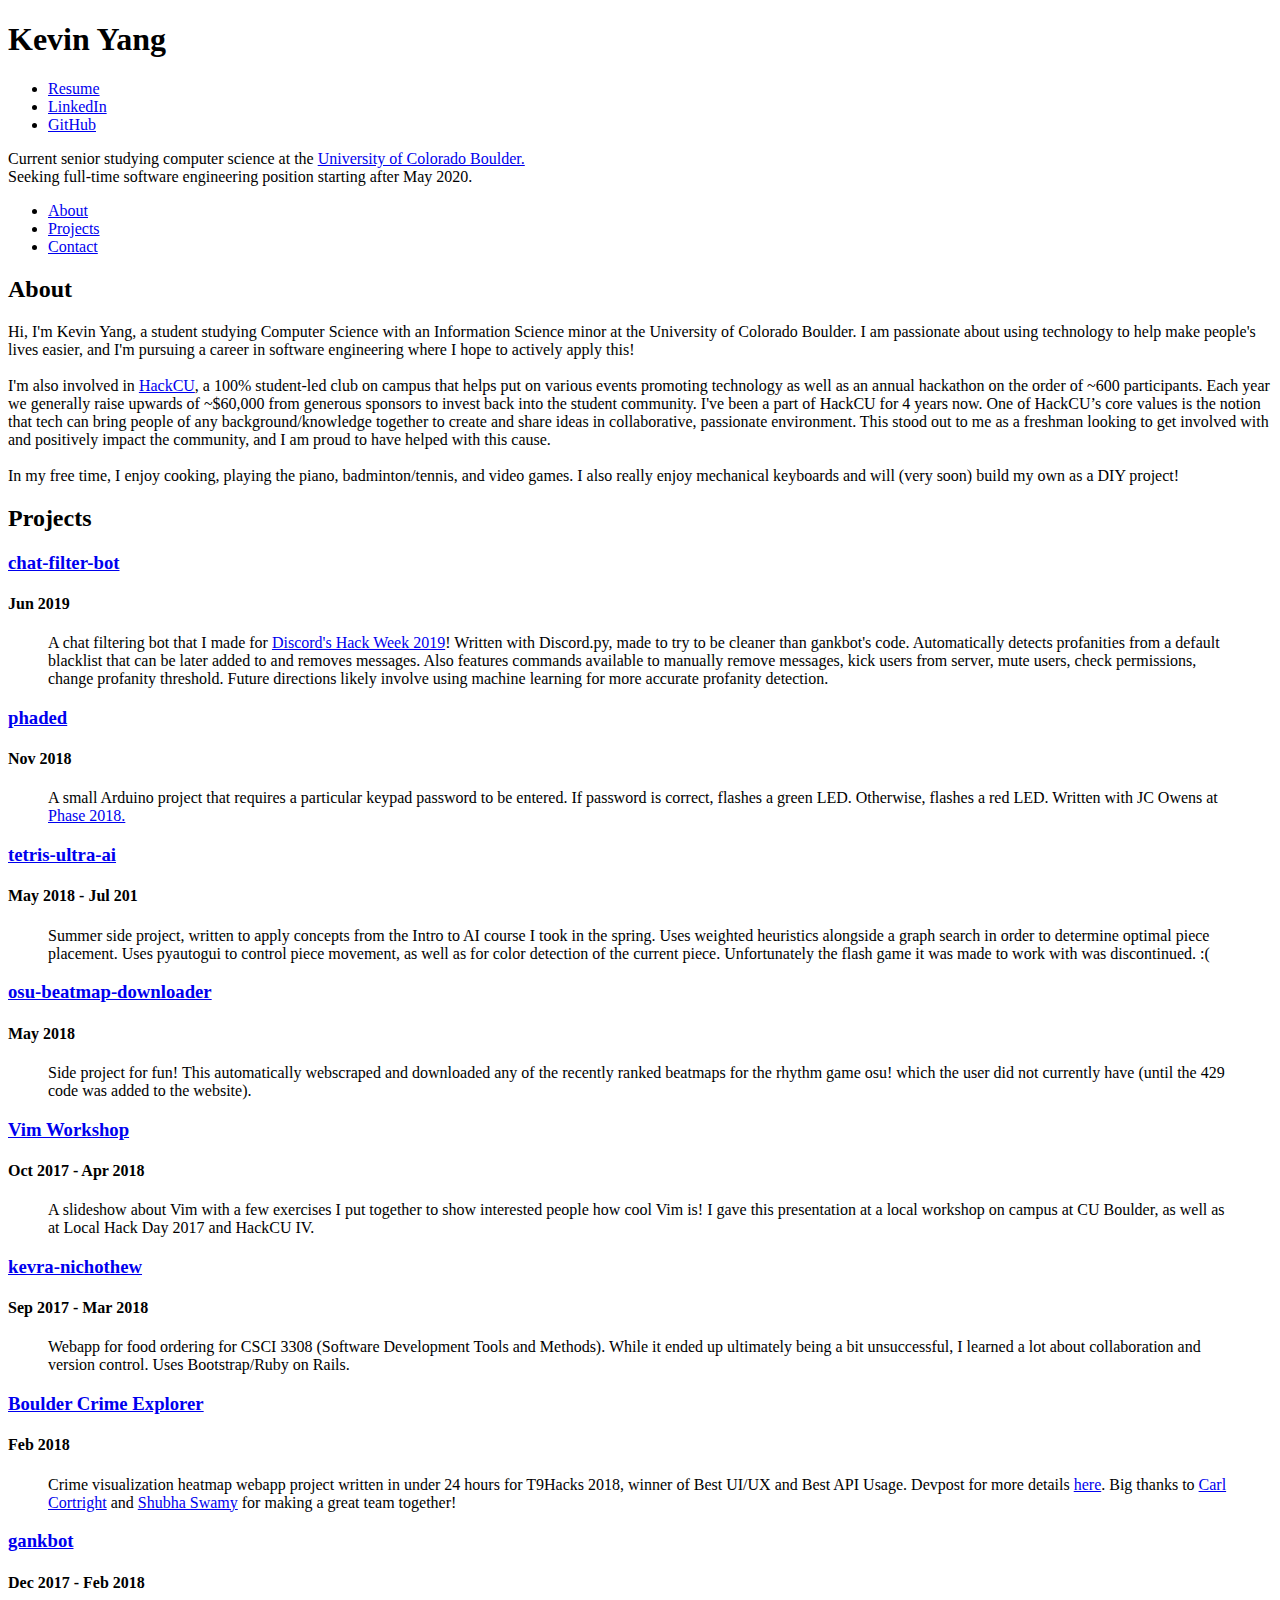
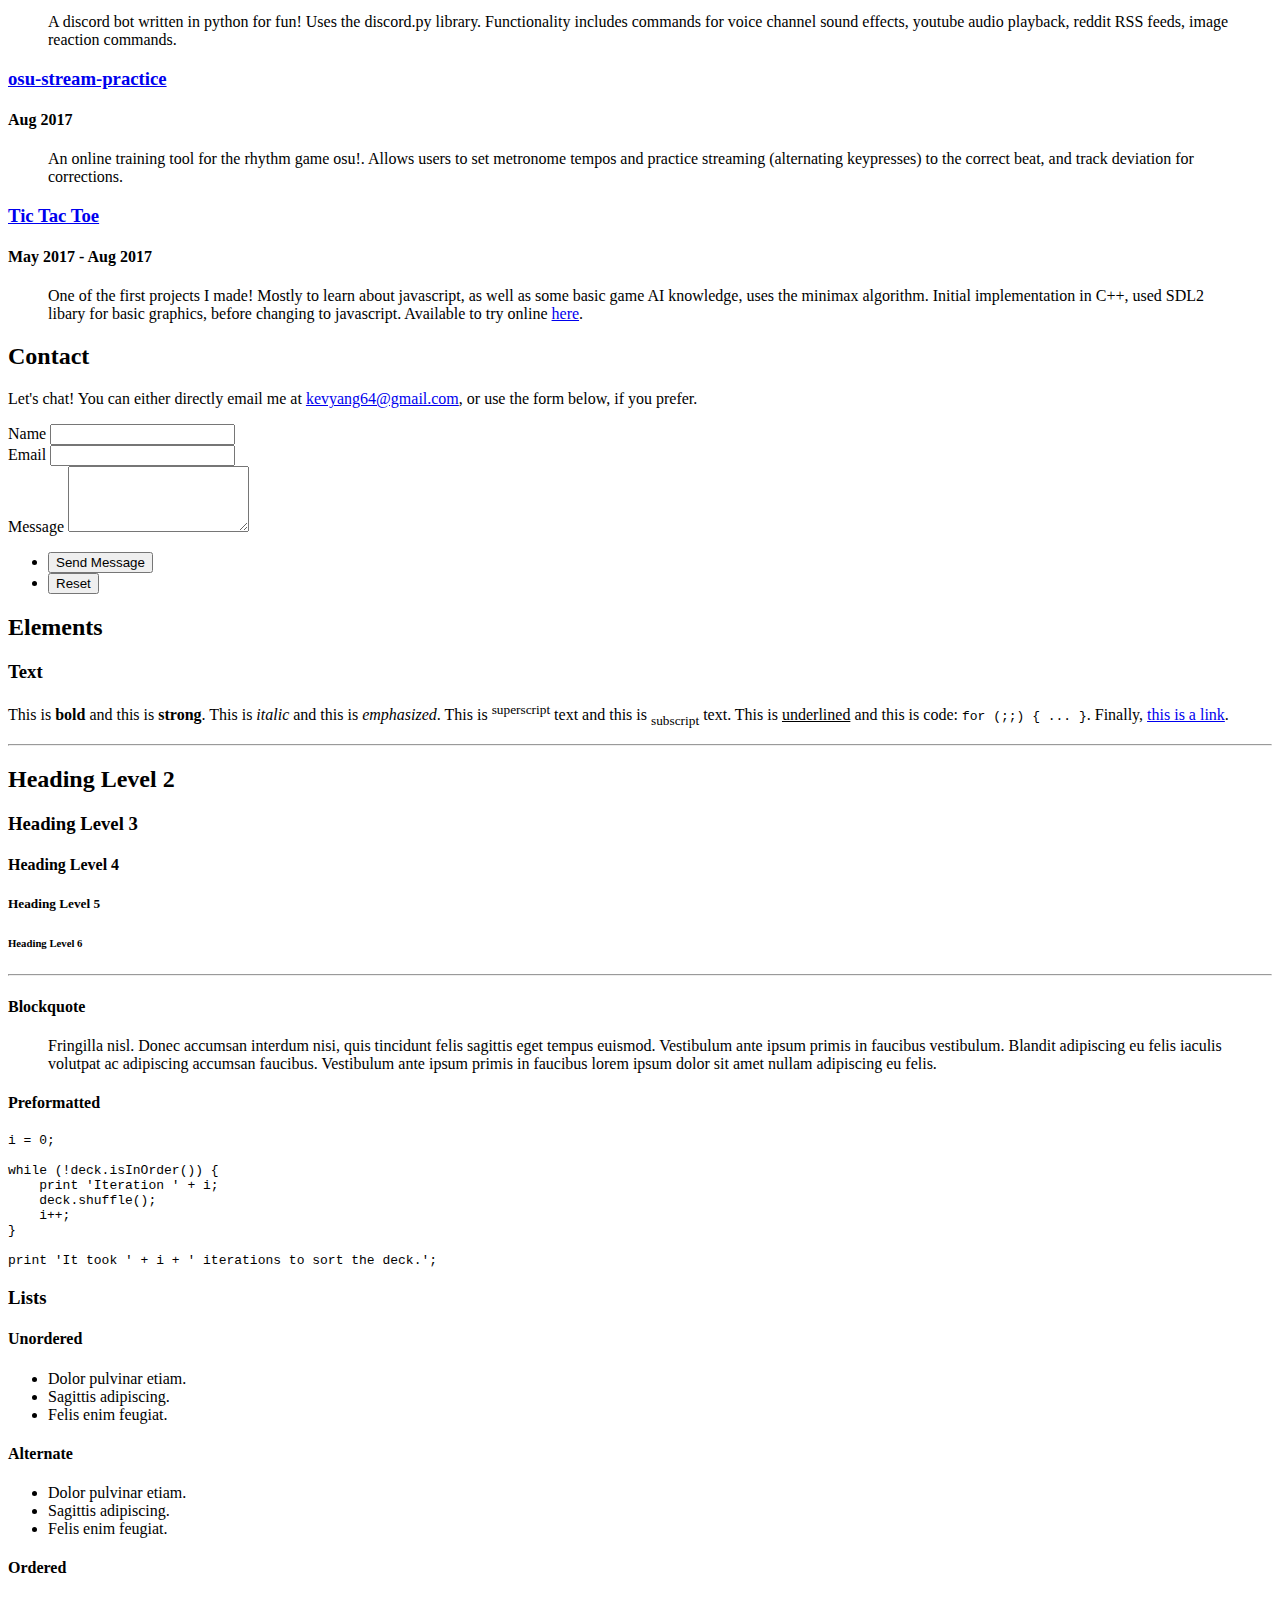
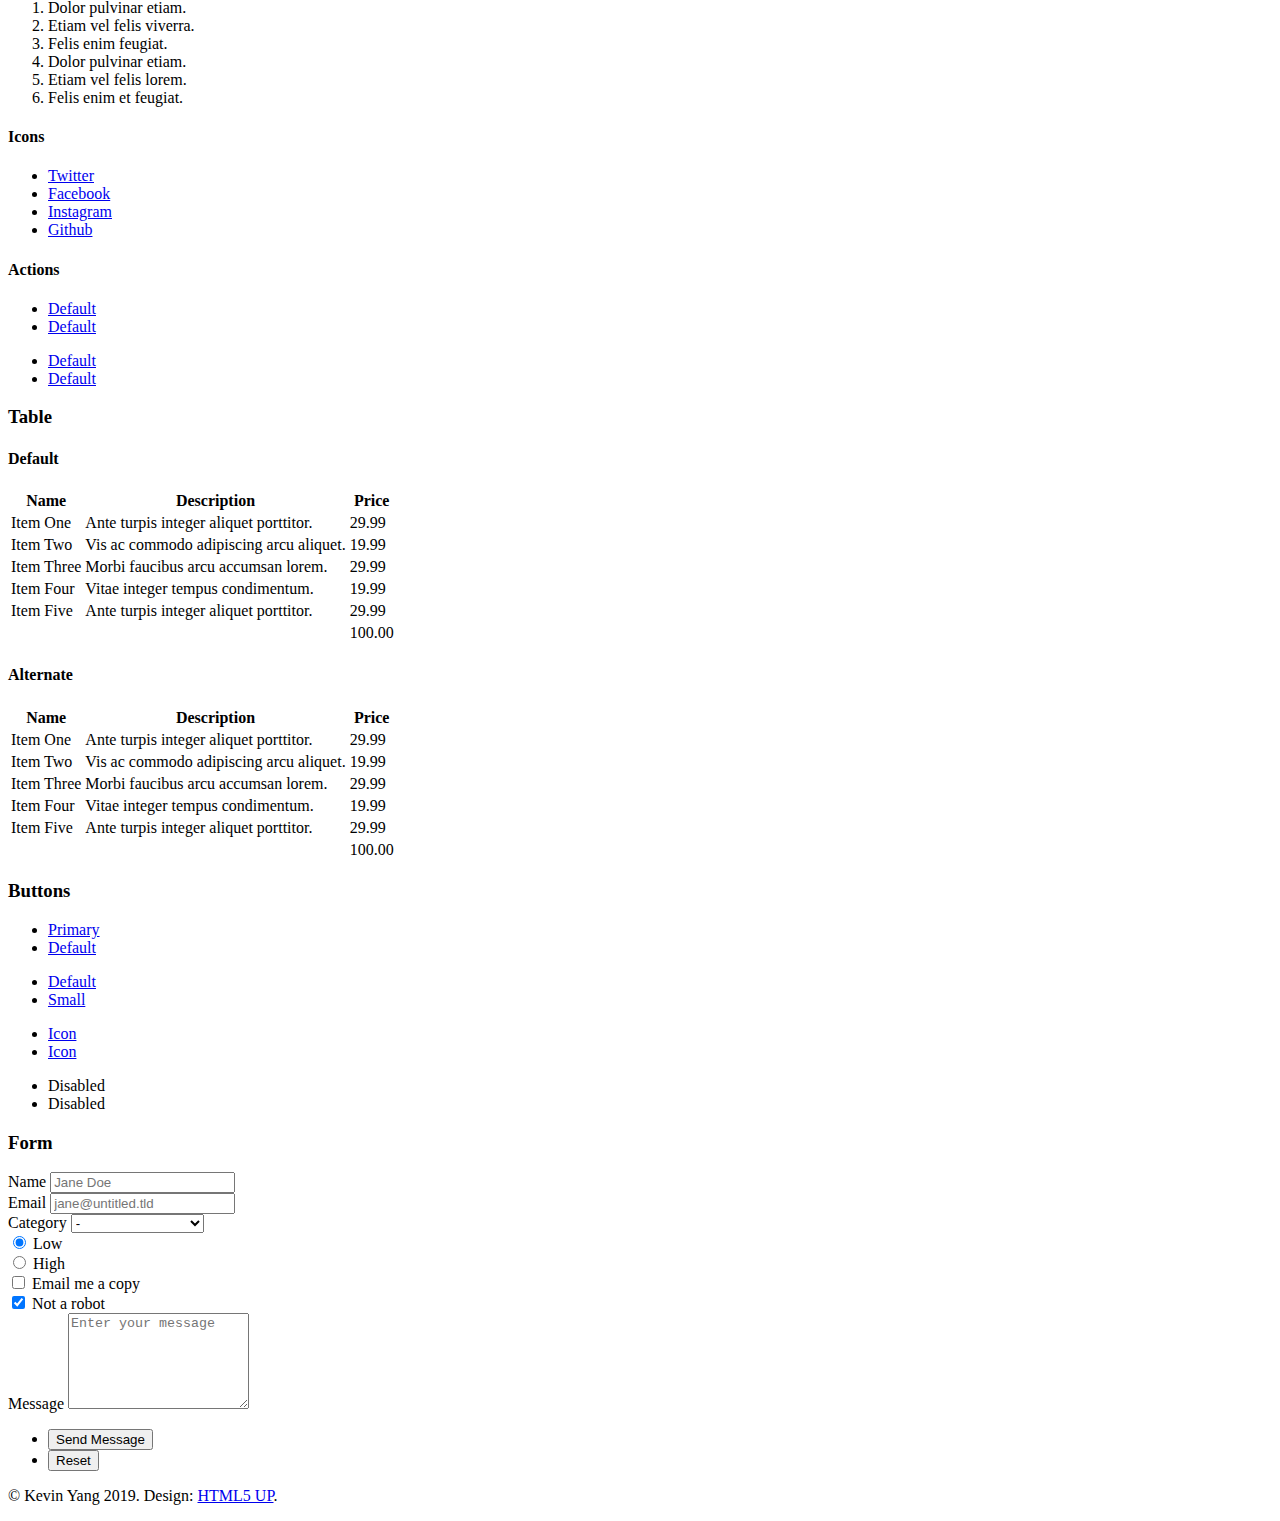
==== html5up-dimension/index.html @ 6526b1e7 "hopefully fix terminal icon, change astral links to dimension" ====
<!DOCTYPE HTML>
<!--
	Dimension by HTML5 UP
	html5up.net | @ajlkn
	Free for personal and commercial use under the CCA 3.0 license (html5up.net/license)
-->
<html>
	<head>
		<title>Kevin Yang</title>
		<meta charset="utf-8" />
		<meta name="viewport" content="width=device-width, initial-scale=1, user-scalable=no" />
		<link rel="stylesheet" href="assets/css/main.css" />
		<noscript><link rel="stylesheet" href="assets/css/noscript.css" /></noscript>
	</head>
	<body class="is-preload">

		<!-- Wrapper -->
			<div id="wrapper">

				<!-- Header -->
					<header id="header">
						<div class="logo">
							<span class="icon solid fa-terminal"></span>
						</div>
						<div class="content">
							<div class="inner">
								<h1>Kevin Yang</h1>
								<ul class="icons">
									<li><a href="keyaa_resume.pdf" target="_blank" class="icon regular fa-file"><span class="label">Resume</span></a></li>
									<li><a href="https://www.linkedin.com/in/keyaa/" target="_blank"class="icon brands fa-linkedin-in"><span class="label">LinkedIn</span></a></li>
									<li><a href="https://github.com/keyaa" target="_blank" class="icon brands fa-github"><span class="label">GitHub</span></a></li>
								</ul>
								<p>Current senior studying computer science at the <a href="https://www.colorado.edu/" target=_blank>University of Colorado Boulder.</a><br />
								Seeking full-time software engineering position starting after May 2020.</p>
							</div>
						</div>
						<nav>
							<ul>
								<li><a href="#about">About</a></li>
								<li><a href="#projects">Projects</a></li>
								<li><a href="#contact">Contact</a></li>
								<!--<li><a href="#elements">Elements</a></li>-->
							</ul>
						</nav>
					</header>

				<!-- Main -->
					<div id="main">

						<!-- About -->
							<article id="about">
								<h2 class="major">About</h2>
								<p>Hi, I'm Kevin Yang, a student studying Computer Science with an Information Science minor at the University of Colorado Boulder. 
								I am passionate about using technology to help make people's lives easier, and I'm pursuing a career in software engineering where I hope to actively apply this!<br><br>
								I'm also involved in <a href="https://hackcu.org/">HackCU</a>, a 100% student-led club on campus that helps put on various events promoting technology as well as an annual hackathon on the order of ~600 participants. 
								Each year we generally raise upwards of ~$60,000 from generous sponsors to invest back into the student community. I've been a part of HackCU for 4 years now. 
								One of HackCU’s core values is the notion that tech can bring people of any background/knowledge together to create and share ideas in collaborative, passionate environment. 
								This stood out to me as a freshman looking to get involved with and positively impact the community, and I am proud to have helped with this cause.<br><br>
								In my free time, I enjoy cooking, playing the piano, badminton/tennis, and video games. I also really enjoy mechanical keyboards and will (very soon) build my own as a DIY project!</p>
							</article>

						<!-- Projects -->
							<article id="projects">
								<h2 class="major">Projects</h2>

								<h3><a href="https://github.com/keyaa/chat-filter-bot">chat-filter-bot</a></h3>
								<h4>Jun 2019</h4>
								<blockquote>A chat filtering bot that I made for <a href="https://blog.discordapp.com/discord-community-hack-week-build-and-create-alongside-us-6b2a7b7bba33">Discord's Hack Week 2019</a>!
								Written with Discord.py, made to try to be cleaner than gankbot's code. 
								Automatically detects profanities from a default blacklist that can be later added to and removes messages. 
								Also features commands available to manually remove messages, kick users from server, mute users, check permissions, change profanity threshold. 
								Future directions likely involve using machine learning for more accurate profanity detection.</blockquote>

								<h3><a href="https://github.com/jeow9028/phaded">phaded</a></h3>
								<h4>Nov 2018</h4>
								<blockquote>A small Arduino project that requires a particular keypad password to be entered. 
								If password is correct, flashes a green LED. Otherwise, flashes a red LED. Written with JC Owens at 
								<a href="https://phase.hackcu.org/">Phase 2018.</a></blockquote>

								<h3><a href="https://github.com/keyaa/tetris-ultra-ai">tetris-ultra-ai</a></h3>
								<h4>May 2018 - Jul 201</h4>
								<blockquote>Summer side project, written to apply concepts from the Intro to AI course I took in the spring. 
								Uses weighted heuristics alongside a graph search in order to determine optimal piece placement. 
								Uses pyautogui to control piece movement, as well as for color detection of the current piece. 
								Unfortunately the flash game it was made to work with was discontinued. :(</blockquote>

								<h3><a href="https://github.com/keyaa/osu-beatmap-downloader">osu-beatmap-downloader</a></h3>
								<h4>May 2018</h4>
								<blockquote>Side project for fun! This automatically webscraped and downloaded any of the recently ranked beatmaps for the rhythm game osu!
								which the user did not currently have (until the 429 code was added to the website).</blockquote>

								<h3><a href="https://github.com/keyaa/vim-workshop">Vim Workshop</a></h3>
								<h4>Oct 2017 - Apr 2018</h4>
								<blockquote>A slideshow about Vim with a few exercises I put together to show interested people how cool Vim is! 
								I gave this presentation at a local workshop on campus at CU Boulder, as well as at Local Hack Day 2017 and HackCU IV.</blockquote>

								<h3><a href="https://github.com/nmozdzier/kevra-nichothew">kevra-nichothew</a></h3>
								<h4>Sep 2017 - Mar 2018</h4>
								<blockquote>Webapp for food ordering for CSCI 3308 (Software Development Tools and Methods). 
								While it ended up ultimately being a bit unsuccessful, I learned a lot about collaboration and version control. 
								Uses Bootstrap/Ruby on Rails.</blockquote>

								<h3><a href="https://github.com/BoulderCrimeData/BoulderCrimeData">Boulder Crime Explorer</a></h3>
								<h4>Feb 2018</h4>
								<blockquote>Crime visualization heatmap webapp project written in under 24 hours for T9Hacks 2018, winner of Best UI/UX and Best API Usage.
								Devpost for more details <a href="https://devpost.com/software/boulder-crime-explorer">here</a>. Big thanks to <a href="https://carlcortright.com/">
								Carl Cortright</a> and <a href="http://shubhaswamy.com/">Shubha Swamy</a> for making a great team together!</blockquote>

								<h3><a href="https://github.com/keyaa/gankbot">gankbot</a></h3>
								<h4>Dec 2017 - Feb 2018</h4>
								<blockquote>A discord bot written in python for fun! Uses the discord.py library. 
								Functionality includes commands for voice channel sound effects, youtube audio playback, reddit RSS feeds, image reaction commands.</blockquote>

								<h3><a href="https://github.com/keyaa/osu-stream-practice">osu-stream-practice</a></h3>
								<h4>Aug 2017</h4>
								<blockquote>An online training tool for the rhythm game osu!. Allows users to set metronome tempos and practice streaming 
								(alternating keypresses) to the correct beat, and track deviation for corrections.</blockquote>

								<h3><a href="https://github.com/keyaa/tic-tac-toe">Tic Tac Toe</a></h3>
								<h4>May 2017 - Aug 2017</h4>
								<blockquote>One of the first projects I made! Mostly to learn about javascript, as well as some basic game AI knowledge, 
								uses the minimax algorithm. Initial implementation in C++, used SDL2 libary for basic graphics, before changing to javascript.
								Available to try online <a href="https://keyaa.github.io/tic-tac-toe/">here</a>.</blockquote>
							</article>

						<!-- Contact -->
							<article id="contact">
								<h2 class="major">Contact</h2>
								<p>Let's chat! You can either directly email me at <a href="mailto:kevyang64@gmail.com">kevyang64@gmail.com</a>, or use the form below,
								if you prefer.</p>
								<form method="post" action="https://formspree.io/kevyang64@gmail.com">
									<div class="fields">
										<div class="field half">
											<label for="name">Name</label>
											<input type="text" name="name" id="name" />
										</div>
										<div class="field half">
											<label for="email">Email</label>
											<input type="text" name="email" id="email" />
										</div>
										<div class="field">
											<label for="message">Message</label>
											<textarea name="message" id="message" rows="4"></textarea>
										</div>
									</div>
									<ul class="actions">
										<li><input type="submit" value="Send Message" class="primary" /></li>
										<li><input type="reset" value="Reset" /></li>
									</ul>
								</form>
							</article>

						<!-- Elements -->
							<article id="elements">
								<h2 class="major">Elements</h2>

								<section>
									<h3 class="major">Text</h3>
									<p>This is <b>bold</b> and this is <strong>strong</strong>. This is <i>italic</i> and this is <em>emphasized</em>.
									This is <sup>superscript</sup> text and this is <sub>subscript</sub> text.
									This is <u>underlined</u> and this is code: <code>for (;;) { ... }</code>. Finally, <a href="#">this is a link</a>.</p>
									<hr />
									<h2>Heading Level 2</h2>
									<h3>Heading Level 3</h3>
									<h4>Heading Level 4</h4>
									<h5>Heading Level 5</h5>
									<h6>Heading Level 6</h6>
									<hr />
									<h4>Blockquote</h4>
									<blockquote>Fringilla nisl. Donec accumsan interdum nisi, quis tincidunt felis sagittis eget tempus euismod. Vestibulum ante ipsum primis in faucibus vestibulum. Blandit adipiscing eu felis iaculis volutpat ac adipiscing accumsan faucibus. Vestibulum ante ipsum primis in faucibus lorem ipsum dolor sit amet nullam adipiscing eu felis.</blockquote>
									<h4>Preformatted</h4>
									<pre><code>i = 0;

while (!deck.isInOrder()) {
    print 'Iteration ' + i;
    deck.shuffle();
    i++;
}

print 'It took ' + i + ' iterations to sort the deck.';</code></pre>
								</section>

								<section>
									<h3 class="major">Lists</h3>

									<h4>Unordered</h4>
									<ul>
										<li>Dolor pulvinar etiam.</li>
										<li>Sagittis adipiscing.</li>
										<li>Felis enim feugiat.</li>
									</ul>

									<h4>Alternate</h4>
									<ul class="alt">
										<li>Dolor pulvinar etiam.</li>
										<li>Sagittis adipiscing.</li>
										<li>Felis enim feugiat.</li>
									</ul>

									<h4>Ordered</h4>
									<ol>
										<li>Dolor pulvinar etiam.</li>
										<li>Etiam vel felis viverra.</li>
										<li>Felis enim feugiat.</li>
										<li>Dolor pulvinar etiam.</li>
										<li>Etiam vel felis lorem.</li>
										<li>Felis enim et feugiat.</li>
									</ol>
									<h4>Icons</h4>
									<ul class="icons">
										<li><a href="#" class="icon brands fa-twitter"><span class="label">Twitter</span></a></li>
										<li><a href="#" class="icon brands fa-facebook-f"><span class="label">Facebook</span></a></li>
										<li><a href="#" class="icon brands fa-instagram"><span class="label">Instagram</span></a></li>
										<li><a href="#" class="icon brands fa-github"><span class="label">Github</span></a></li>
									</ul>

									<h4>Actions</h4>
									<ul class="actions">
										<li><a href="#" class="button primary">Default</a></li>
										<li><a href="#" class="button">Default</a></li>
									</ul>
									<ul class="actions stacked">
										<li><a href="#" class="button primary">Default</a></li>
										<li><a href="#" class="button">Default</a></li>
									</ul>
								</section>

								<section>
									<h3 class="major">Table</h3>
									<h4>Default</h4>
									<div class="table-wrapper">
										<table>
											<thead>
												<tr>
													<th>Name</th>
													<th>Description</th>
													<th>Price</th>
												</tr>
											</thead>
											<tbody>
												<tr>
													<td>Item One</td>
													<td>Ante turpis integer aliquet porttitor.</td>
													<td>29.99</td>
												</tr>
												<tr>
													<td>Item Two</td>
													<td>Vis ac commodo adipiscing arcu aliquet.</td>
													<td>19.99</td>
												</tr>
												<tr>
													<td>Item Three</td>
													<td> Morbi faucibus arcu accumsan lorem.</td>
													<td>29.99</td>
												</tr>
												<tr>
													<td>Item Four</td>
													<td>Vitae integer tempus condimentum.</td>
													<td>19.99</td>
												</tr>
												<tr>
													<td>Item Five</td>
													<td>Ante turpis integer aliquet porttitor.</td>
													<td>29.99</td>
												</tr>
											</tbody>
											<tfoot>
												<tr>
													<td colspan="2"></td>
													<td>100.00</td>
												</tr>
											</tfoot>
										</table>
									</div>

									<h4>Alternate</h4>
									<div class="table-wrapper">
										<table class="alt">
											<thead>
												<tr>
													<th>Name</th>
													<th>Description</th>
													<th>Price</th>
												</tr>
											</thead>
											<tbody>
												<tr>
													<td>Item One</td>
													<td>Ante turpis integer aliquet porttitor.</td>
													<td>29.99</td>
												</tr>
												<tr>
													<td>Item Two</td>
													<td>Vis ac commodo adipiscing arcu aliquet.</td>
													<td>19.99</td>
												</tr>
												<tr>
													<td>Item Three</td>
													<td> Morbi faucibus arcu accumsan lorem.</td>
													<td>29.99</td>
												</tr>
												<tr>
													<td>Item Four</td>
													<td>Vitae integer tempus condimentum.</td>
													<td>19.99</td>
												</tr>
												<tr>
													<td>Item Five</td>
													<td>Ante turpis integer aliquet porttitor.</td>
													<td>29.99</td>
												</tr>
											</tbody>
											<tfoot>
												<tr>
													<td colspan="2"></td>
													<td>100.00</td>
												</tr>
											</tfoot>
										</table>
									</div>
								</section>

								<section>
									<h3 class="major">Buttons</h3>
									<ul class="actions">
										<li><a href="#" class="button primary">Primary</a></li>
										<li><a href="#" class="button">Default</a></li>
									</ul>
									<ul class="actions">
										<li><a href="#" class="button">Default</a></li>
										<li><a href="#" class="button small">Small</a></li>
									</ul>
									<ul class="actions">
										<li><a href="#" class="button primary icon solid fa-download">Icon</a></li>
										<li><a href="#" class="button icon solid fa-download">Icon</a></li>
									</ul>
									<ul class="actions">
										<li><span class="button primary disabled">Disabled</span></li>
										<li><span class="button disabled">Disabled</span></li>
									</ul>
								</section>

								<section>
									<h3 class="major">Form</h3>
									<form method="post" action="#">
										<div class="fields">
											<div class="field half">
												<label for="demo-name">Name</label>
												<input type="text" name="demo-name" id="demo-name" value="" placeholder="Jane Doe" />
											</div>
											<div class="field half">
												<label for="demo-email">Email</label>
												<input type="email" name="demo-email" id="demo-email" value="" placeholder="jane@untitled.tld" />
											</div>
											<div class="field">
												<label for="demo-category">Category</label>
												<select name="demo-category" id="demo-category">
													<option value="">-</option>
													<option value="1">Manufacturing</option>
													<option value="1">Shipping</option>
													<option value="1">Administration</option>
													<option value="1">Human Resources</option>
												</select>
											</div>
											<div class="field half">
												<input type="radio" id="demo-priority-low" name="demo-priority" checked>
												<label for="demo-priority-low">Low</label>
											</div>
											<div class="field half">
												<input type="radio" id="demo-priority-high" name="demo-priority">
												<label for="demo-priority-high">High</label>
											</div>
											<div class="field half">
												<input type="checkbox" id="demo-copy" name="demo-copy">
												<label for="demo-copy">Email me a copy</label>
											</div>
											<div class="field half">
												<input type="checkbox" id="demo-human" name="demo-human" checked>
												<label for="demo-human">Not a robot</label>
											</div>
											<div class="field">
												<label for="demo-message">Message</label>
												<textarea name="demo-message" id="demo-message" placeholder="Enter your message" rows="6"></textarea>
											</div>
										</div>
										<ul class="actions">
											<li><input type="submit" value="Send Message" class="primary" /></li>
											<li><input type="reset" value="Reset" /></li>
										</ul>
									</form>
								</section>

							</article>

					</div>

				<!-- Footer -->
					<footer id="footer">
						<p class="copyright">&copy; Kevin Yang 2019. Design: <a href="https://html5up.net">HTML5 UP</a>.</p>
					</footer>

			</div>

		<!-- BG -->
			<div id="bg"></div>

		<!-- Scripts -->
			<script src="assets/js/jquery.min.js"></script>
			<script src="assets/js/browser.min.js"></script>
			<script src="assets/js/breakpoints.min.js"></script>
			<script src="assets/js/util.js"></script>
			<script src="assets/js/main.js"></script>

	</body>
</html>
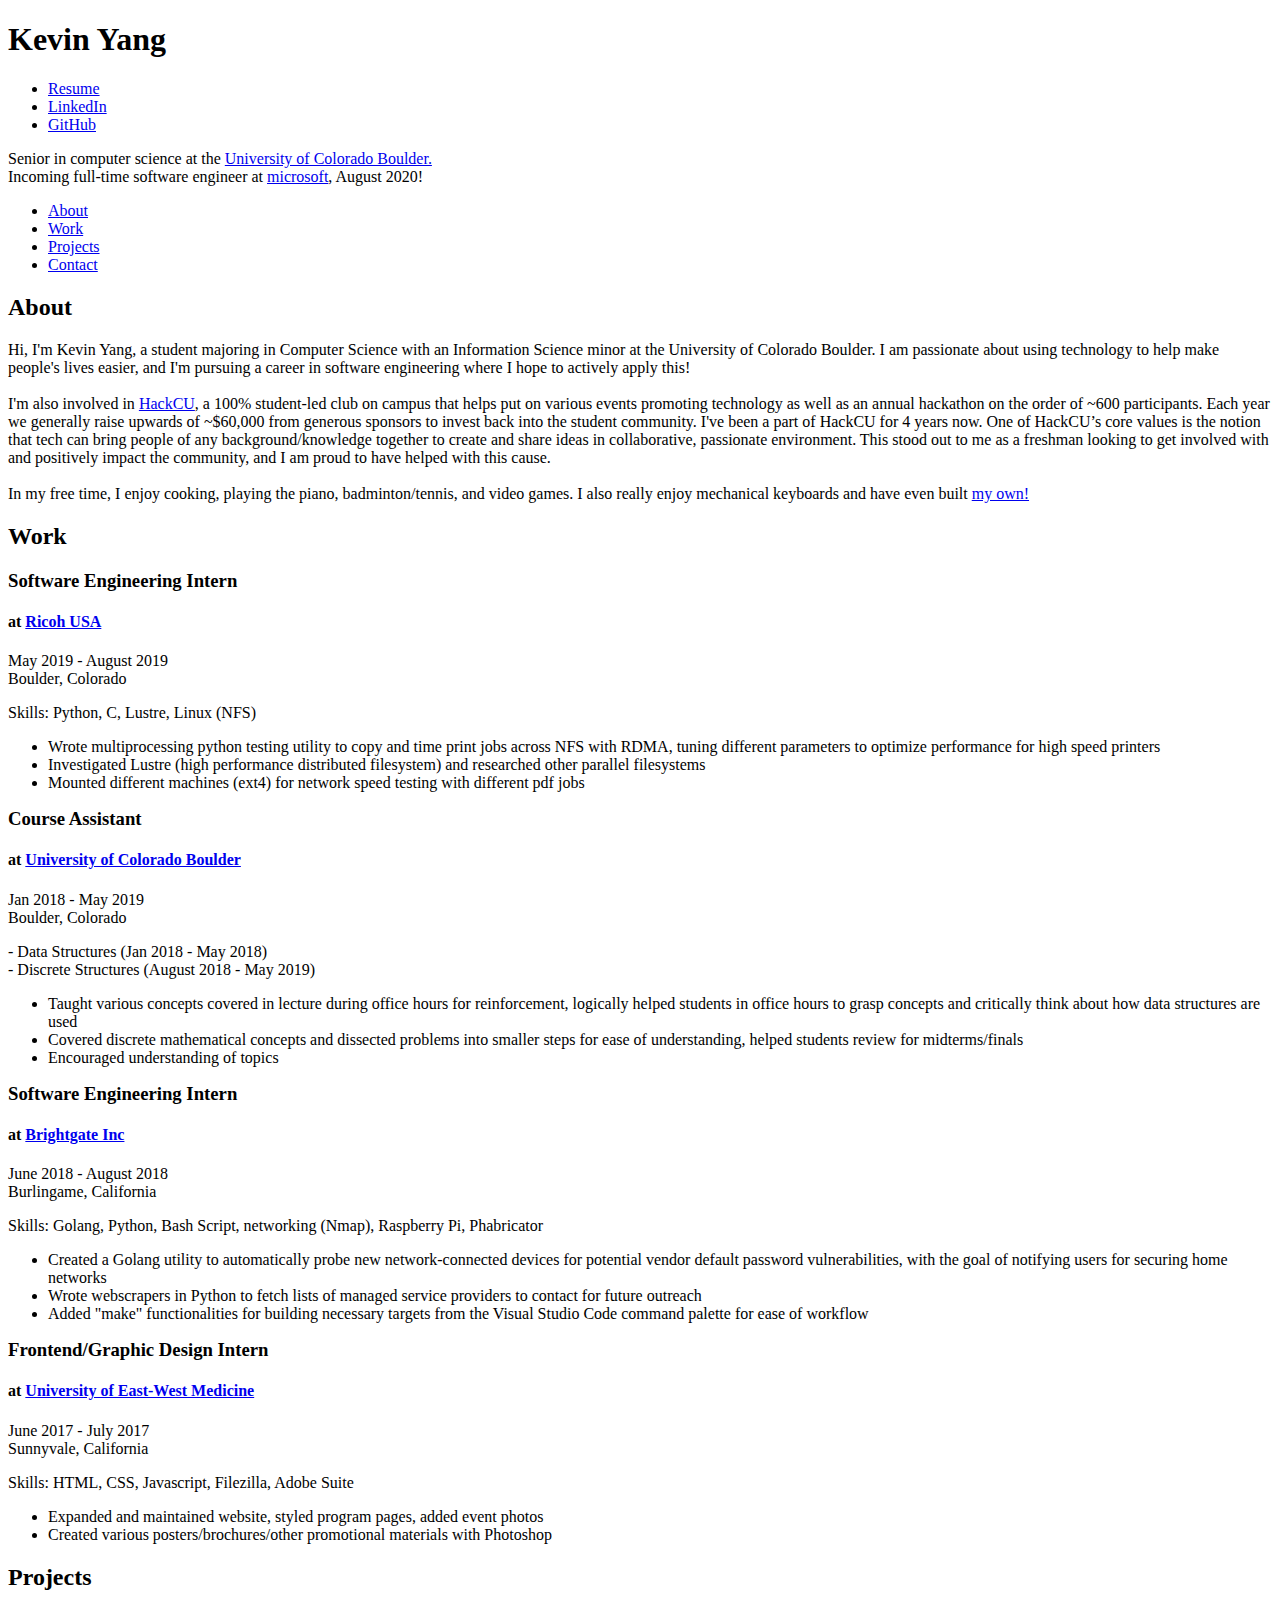
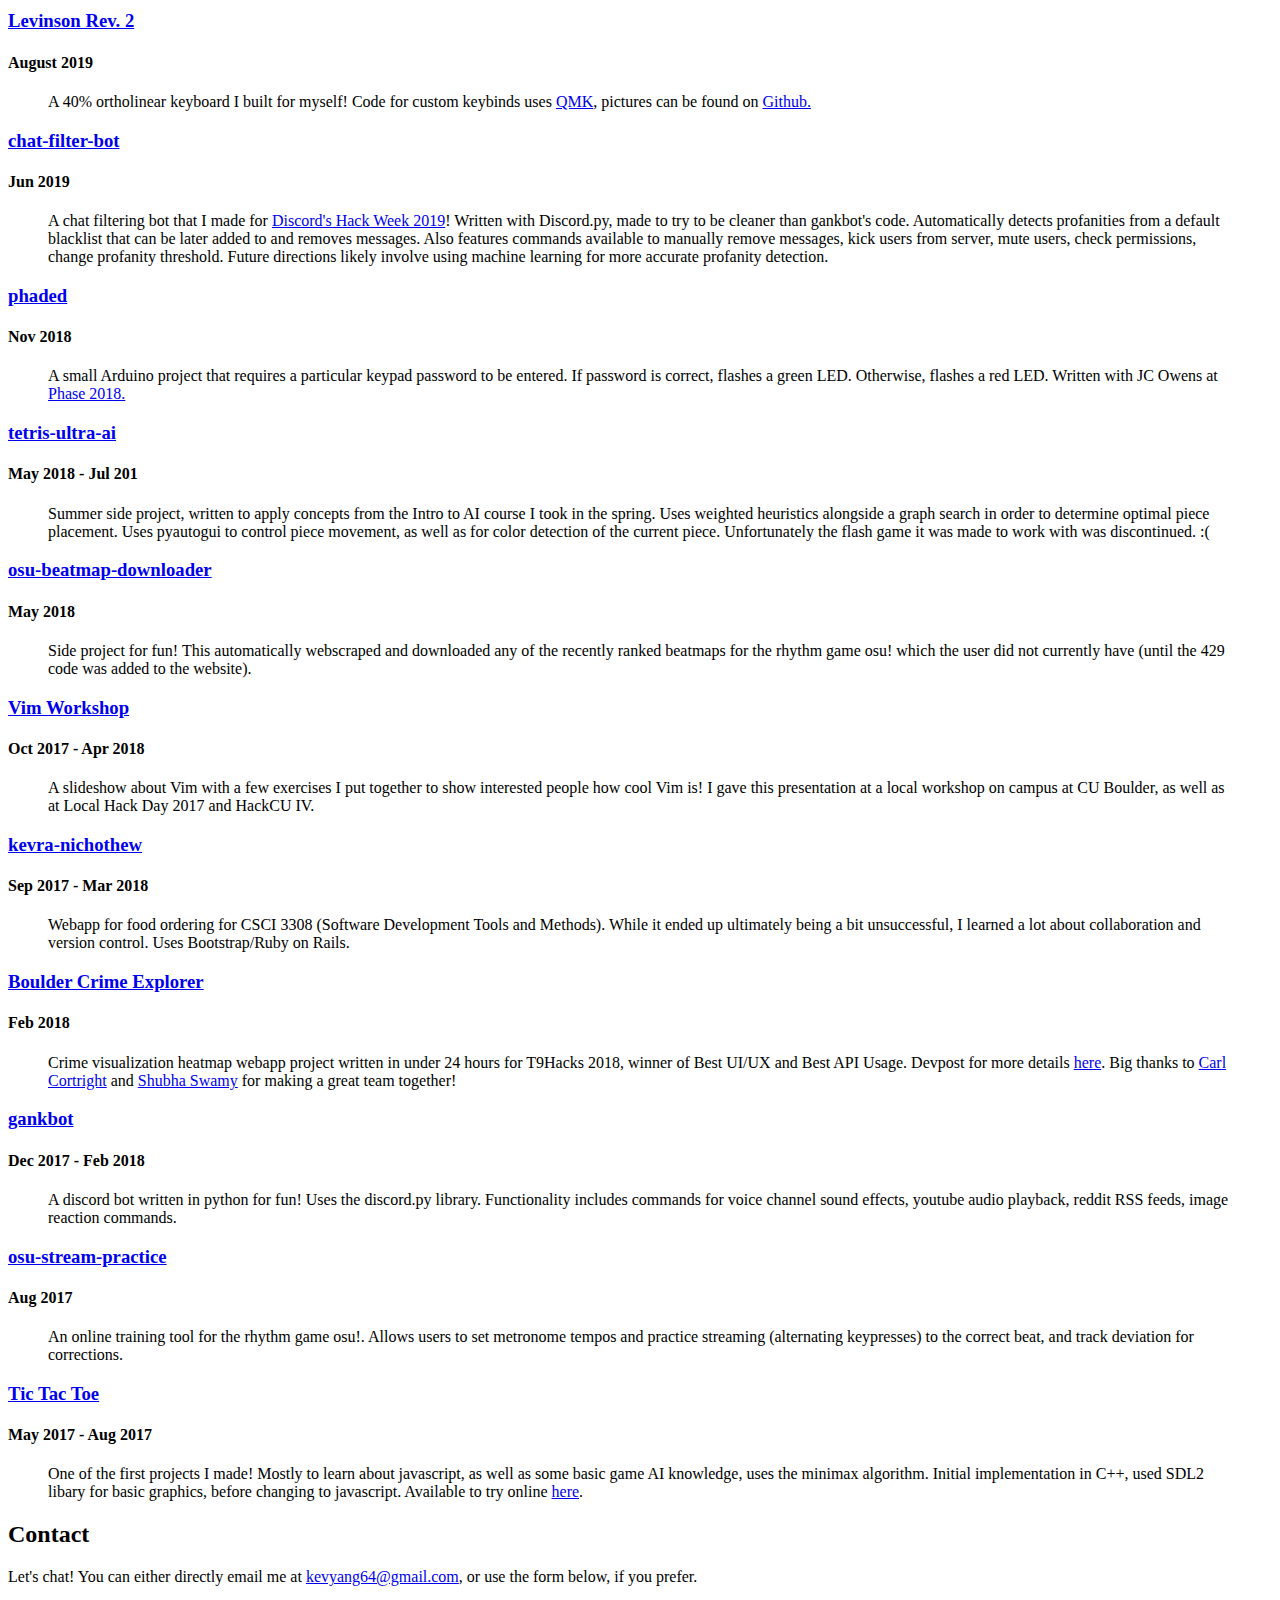
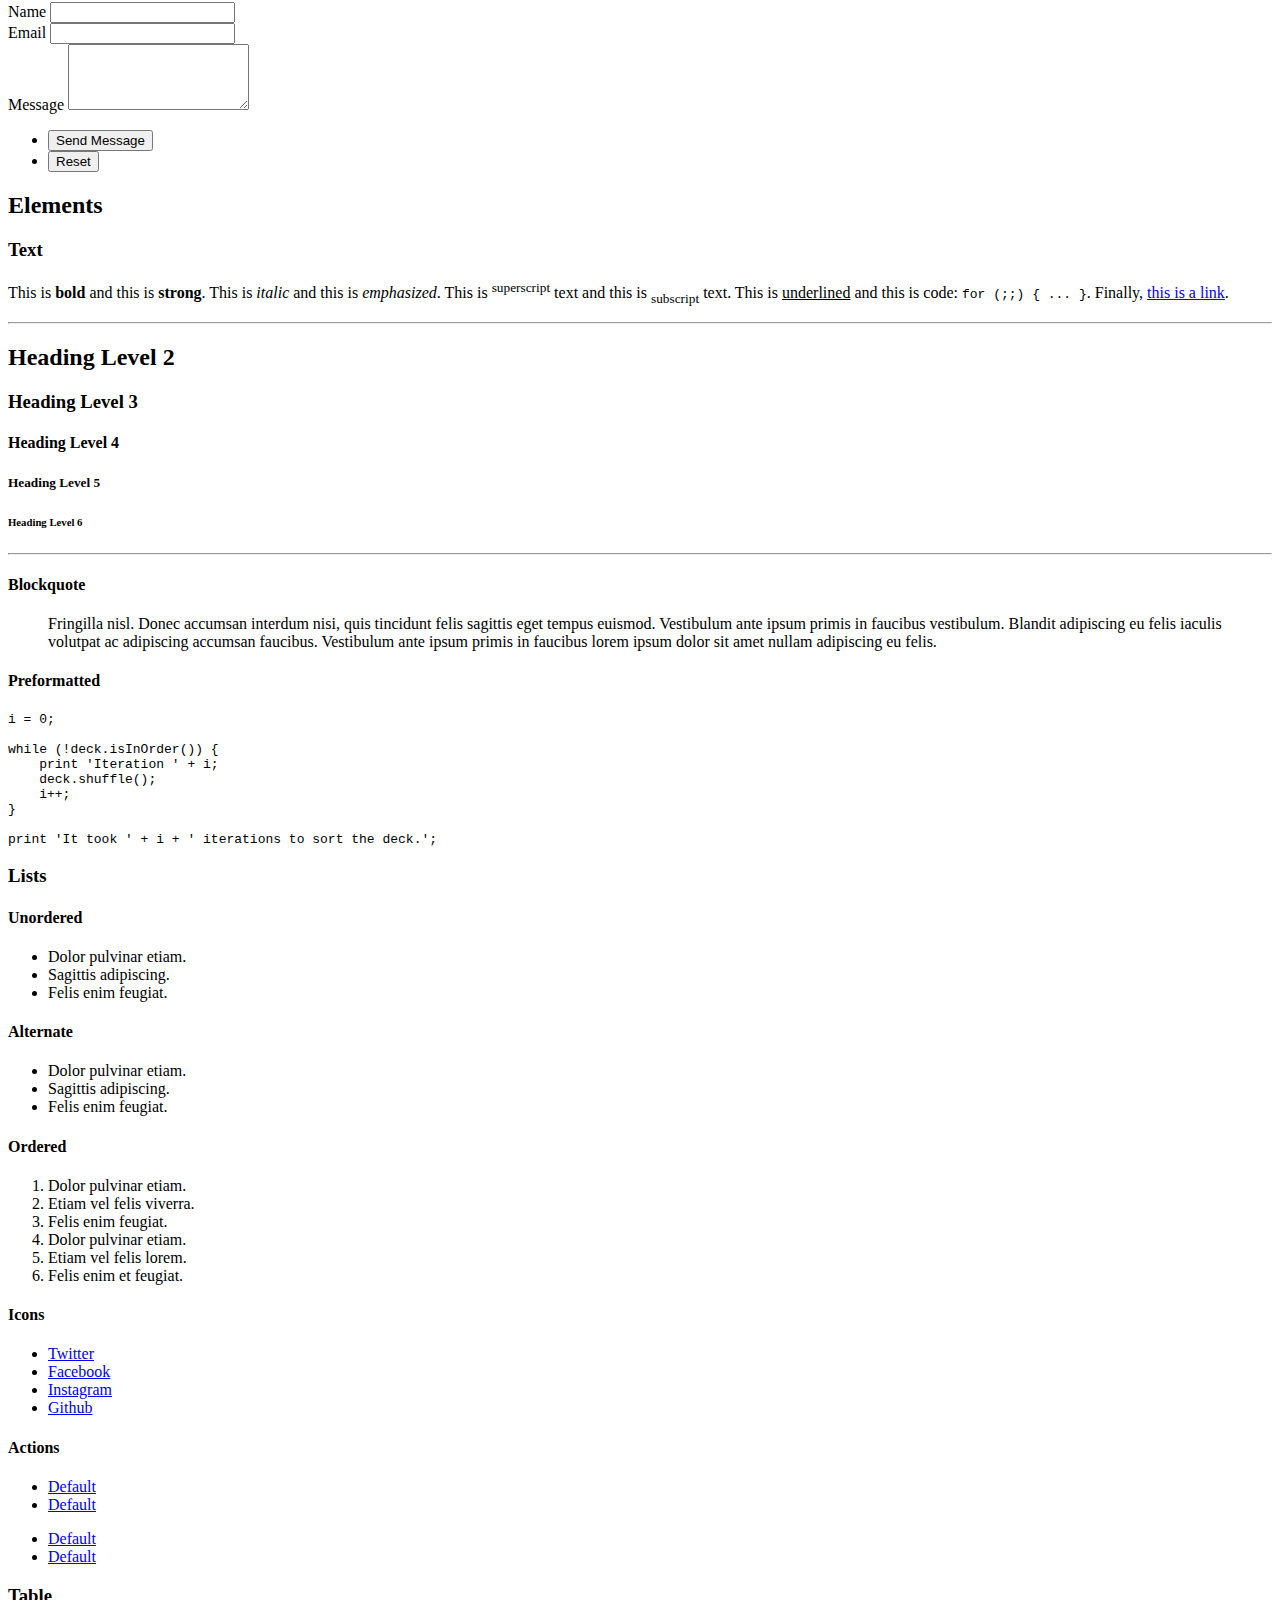
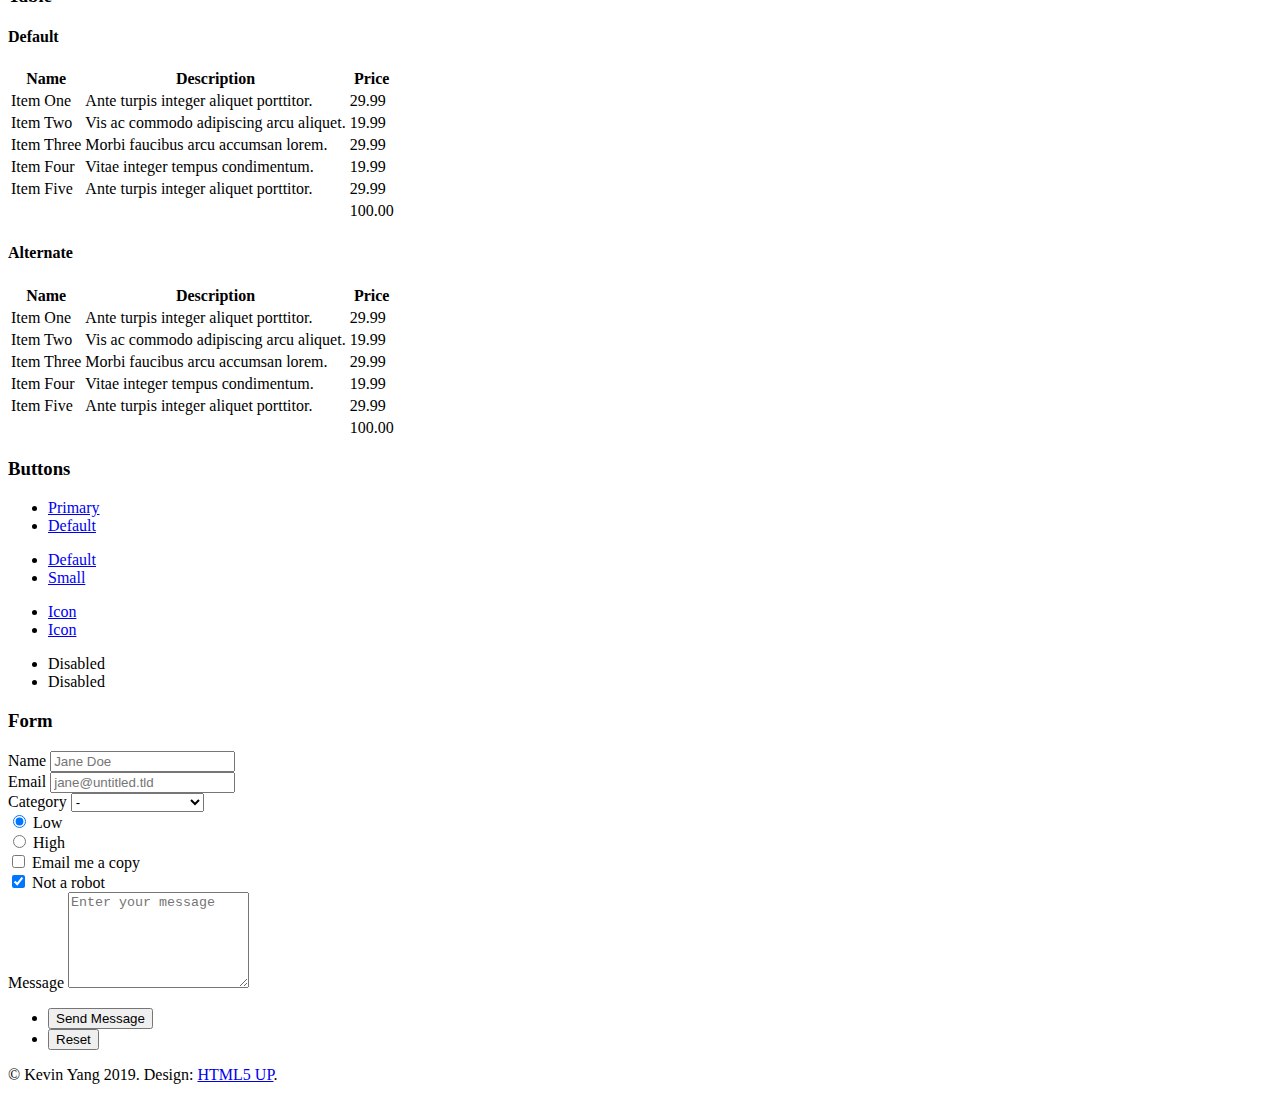
==== commit 4c2b5eca: "fix keyboard name/change links" ====
--- a/html5up-dimension/index.html
+++ b/html5up-dimension/index.html
@@ -27,19 +27,20 @@
 								<h1>Kevin Yang</h1>
 								<ul class="icons">
 									<li><a href="keyaa_resume.pdf" target="_blank" class="icon regular fa-file"><span class="label">Resume</span></a></li>
-									<li><a href="https://www.linkedin.com/in/keyaa/" target="_blank"class="icon brands fa-linkedin-in"><span class="label">LinkedIn</span></a></li>
+									<li><a href="https://www.linkedin.com/in/keyaa/" target="_blank" class="icon brands fa-linkedin-in"><span class="label">LinkedIn</span></a></li>
 									<li><a href="https://github.com/keyaa" target="_blank" class="icon brands fa-github"><span class="label">GitHub</span></a></li>
 								</ul>
-								<p>Current senior studying computer science at the <a href="https://www.colorado.edu/" target=_blank>University of Colorado Boulder.</a><br />
-								Seeking full-time software engineering position starting after May 2020.</p>
+								<p>Senior in computer science at the <a href="https://www.colorado.edu/" target=_blank>University of Colorado Boulder.</a><br />
+								Incoming full-time software engineer at <a href="https://www.microsoft.com/en-us/" target=_blank>microsoft</a>, August 2020!</p>
 							</div>
 						</div>
 						<nav>
 							<ul>
 								<li><a href="#about">About</a></li>
+								<li><a href="#work">Work</a></li>
 								<li><a href="#projects">Projects</a></li>
 								<li><a href="#contact">Contact</a></li>
-								<!--<li><a href="#elements">Elements</a></li>-->
+								<!-- <li><a href="#elements">Elements</a></li> -->
 							</ul>
 						</nav>
 					</header>
@@ -50,77 +51,132 @@
 						<!-- About -->
 							<article id="about">
 								<h2 class="major">About</h2>
-								<p>Hi, I'm Kevin Yang, a student studying Computer Science with an Information Science minor at the University of Colorado Boulder. 
+								<p>Hi, I'm Kevin Yang, a student majoring in Computer Science with an Information Science minor at the University of Colorado Boulder. 
 								I am passionate about using technology to help make people's lives easier, and I'm pursuing a career in software engineering where I hope to actively apply this!<br><br>
-								I'm also involved in <a href="https://hackcu.org/">HackCU</a>, a 100% student-led club on campus that helps put on various events promoting technology as well as an annual hackathon on the order of ~600 participants. 
+								I'm also involved in <a href="https://hackcu.org/" target="_blank">HackCU</a>, a 100% student-led club on campus that helps put on various events promoting technology as well as an annual hackathon on the order of ~600 participants. 
 								Each year we generally raise upwards of ~$60,000 from generous sponsors to invest back into the student community. I've been a part of HackCU for 4 years now. 
 								One of HackCU’s core values is the notion that tech can bring people of any background/knowledge together to create and share ideas in collaborative, passionate environment. 
 								This stood out to me as a freshman looking to get involved with and positively impact the community, and I am proud to have helped with this cause.<br><br>
-								In my free time, I enjoy cooking, playing the piano, badminton/tennis, and video games. I also really enjoy mechanical keyboards and will (very soon) build my own as a DIY project!</p>
+								In my free time, I enjoy cooking, playing the piano, badminton/tennis, and video games. I also really enjoy mechanical keyboards and have even built <a href="https://www.reddit.com/r/MechanicalKeyboards/comments/ct7k61/splitris_my_first_build/" target=_blank>my own!</a></p>
+							</article>
+
+						<!-- Work -->
+							<article id="work">
+								<h2 class="major">Work</h2>
+								<h3 style="display: inline;">Software Engineering Intern</h3>
+								<h4>at <a href="https://www.ricoh-usa.com/en" target="_blank">Ricoh USA</a></h4>
+								<p>May 2019 - August 2019<br>Boulder, Colorado</p>
+								<span>Skills: Python, C, Lustre, Linux (NFS)</span>
+								<ul>
+									<li>Wrote multiprocessing python testing utility to copy and time print jobs across NFS with RDMA, 
+											tuning different parameters to optimize performance for high speed printers</li>
+									<li>Investigated Lustre (high performance distributed filesystem) and researched other parallel filesystems</li>
+									<li>Mounted different machines (ext4) for network speed testing with different pdf jobs</li>
+								</ul>
+
+								<h3 style="display: inline;">Course Assistant</h3>
+								<h4>at <a href="https://www.colorado.edu/" target="_blank">University of Colorado Boulder</a></h4>
+								<p>Jan 2018 - May 2019<br>Boulder, Colorado</p>
+								<p>- Data Structures (Jan 2018 - May 2018)<br>
+									- Discrete Structures (August 2018 - May 2019)</p>
+								<ul>
+									<li>Taught various concepts covered in lecture during office hours for reinforcement, 
+											logically helped students in office hours to grasp concepts and critically think about how data structures are used</li>
+									<li>Covered discrete mathematical concepts and dissected problems into smaller steps for ease of understanding, 
+											helped students review for midterms/finals</li>
+									<li>Encouraged understanding of topics</li>
+								</ul>
+
+								<h3 style="display: inline;">Software Engineering Intern</h3>
+								<h4>at <a href="https://www.brightgate.com/" target="_blank">Brightgate Inc</a></h4>
+								<p>June 2018 - August 2018<br>Burlingame, California</p>
+								<span>Skills: Golang, Python, Bash Script, networking (Nmap), Raspberry Pi, Phabricator</span>
+								<ul>
+									<li>Created a Golang utility to automatically probe new network-connected devices for potential vendor default password vulnerabilities, 
+											with the goal of notifying users for securing home networks</li>
+									<li>Wrote webscrapers in Python to fetch lists of managed service providers to contact for future outreach</li>
+									<li>Added "make" functionalities for building necessary targets from the Visual Studio Code command palette for ease of workflow</li>
+								</ul>
+
+								<h3 style="display: inline;">Frontend/Graphic Design Intern</h3>
+								<h4>at <a href="https://uewm.edu/" target="_blank">University of East-West Medicine</a></h4>
+								<p>June 2017 - July 2017<br>Sunnyvale, California</p>
+								<span>Skills: HTML, CSS, Javascript, Filezilla, Adobe Suite</span>
+								<ul>
+									<li>Expanded and maintained website, styled program pages, added event photos</li>
+									<li>Created various posters/brochures/other promotional materials with Photoshop</li>
+								</ul>
 							</article>
 
 						<!-- Projects -->
 							<article id="projects">
 								<h2 class="major">Projects</h2>
 
-								<h3><a href="https://github.com/keyaa/chat-filter-bot">chat-filter-bot</a></h3>
+								<h3><a href="https://github.com/keyaa/qmk_configs" target="_blank">Levinson Rev. 2</a></h3>
+								<h4>August 2019</h4>
+								<blockquote>A 40% ortholinear keyboard I built for myself!
+								Code for custom keybinds uses <a href="https://docs.qmk.fm/#/" target=_blank>QMK</a>, 
+								pictures can be found on <a href="https://github.com/keyaa/qmk_configs" target=_blank>Github.</a>
+								</blockquote>
+
+								<h3><a href="https://github.com/keyaa/chat-filter-bot" target="_blank">chat-filter-bot</a></h3>
 								<h4>Jun 2019</h4>
-								<blockquote>A chat filtering bot that I made for <a href="https://blog.discordapp.com/discord-community-hack-week-build-and-create-alongside-us-6b2a7b7bba33">Discord's Hack Week 2019</a>!
+								<blockquote>A chat filtering bot that I made for <a href="https://blog.discordapp.com/discord-community-hack-week-build-and-create-alongside-us-6b2a7b7bba33" target="_blank">Discord's Hack Week 2019</a>!
 								Written with Discord.py, made to try to be cleaner than gankbot's code. 
 								Automatically detects profanities from a default blacklist that can be later added to and removes messages. 
 								Also features commands available to manually remove messages, kick users from server, mute users, check permissions, change profanity threshold. 
 								Future directions likely involve using machine learning for more accurate profanity detection.</blockquote>
 
-								<h3><a href="https://github.com/jeow9028/phaded">phaded</a></h3>
+								<h3><a href="https://github.com/jeow9028/phaded" target="_blank">phaded</a></h3>
 								<h4>Nov 2018</h4>
 								<blockquote>A small Arduino project that requires a particular keypad password to be entered. 
 								If password is correct, flashes a green LED. Otherwise, flashes a red LED. Written with JC Owens at 
-								<a href="https://phase.hackcu.org/">Phase 2018.</a></blockquote>
-
-								<h3><a href="https://github.com/keyaa/tetris-ultra-ai">tetris-ultra-ai</a></h3>
+								<a href="https://phase.hackcu.org/" target="_blank">Phase 2018.</a></blockquote>
+
+								<h3><a href="https://github.com/keyaa/tetris-ultra-ai" target="_blank">tetris-ultra-ai</a></h3>
 								<h4>May 2018 - Jul 201</h4>
 								<blockquote>Summer side project, written to apply concepts from the Intro to AI course I took in the spring. 
 								Uses weighted heuristics alongside a graph search in order to determine optimal piece placement. 
 								Uses pyautogui to control piece movement, as well as for color detection of the current piece. 
 								Unfortunately the flash game it was made to work with was discontinued. :(</blockquote>
 
-								<h3><a href="https://github.com/keyaa/osu-beatmap-downloader">osu-beatmap-downloader</a></h3>
+								<h3><a href="https://github.com/keyaa/osu-beatmap-downloader" target="_blank">osu-beatmap-downloader</a></h3>
 								<h4>May 2018</h4>
 								<blockquote>Side project for fun! This automatically webscraped and downloaded any of the recently ranked beatmaps for the rhythm game osu!
 								which the user did not currently have (until the 429 code was added to the website).</blockquote>
 
-								<h3><a href="https://github.com/keyaa/vim-workshop">Vim Workshop</a></h3>
+								<h3><a href="https://github.com/keyaa/vim-workshop" target="_blank">Vim Workshop</a></h3>
 								<h4>Oct 2017 - Apr 2018</h4>
 								<blockquote>A slideshow about Vim with a few exercises I put together to show interested people how cool Vim is! 
 								I gave this presentation at a local workshop on campus at CU Boulder, as well as at Local Hack Day 2017 and HackCU IV.</blockquote>
 
-								<h3><a href="https://github.com/nmozdzier/kevra-nichothew">kevra-nichothew</a></h3>
+								<h3><a href="https://github.com/nmozdzier/kevra-nichothew" target="_blank">kevra-nichothew</a></h3>
 								<h4>Sep 2017 - Mar 2018</h4>
 								<blockquote>Webapp for food ordering for CSCI 3308 (Software Development Tools and Methods). 
 								While it ended up ultimately being a bit unsuccessful, I learned a lot about collaboration and version control. 
 								Uses Bootstrap/Ruby on Rails.</blockquote>
 
-								<h3><a href="https://github.com/BoulderCrimeData/BoulderCrimeData">Boulder Crime Explorer</a></h3>
+								<h3><a href="https://github.com/BoulderCrimeData/BoulderCrimeData" target="_blank">Boulder Crime Explorer</a></h3>
 								<h4>Feb 2018</h4>
 								<blockquote>Crime visualization heatmap webapp project written in under 24 hours for T9Hacks 2018, winner of Best UI/UX and Best API Usage.
-								Devpost for more details <a href="https://devpost.com/software/boulder-crime-explorer">here</a>. Big thanks to <a href="https://carlcortright.com/">
-								Carl Cortright</a> and <a href="http://shubhaswamy.com/">Shubha Swamy</a> for making a great team together!</blockquote>
-
-								<h3><a href="https://github.com/keyaa/gankbot">gankbot</a></h3>
+								Devpost for more details <a href="https://devpost.com/software/boulder-crime-explorer" target="_blank">here</a>. Big thanks to <a href="https://carlcortright.com/" target="_blank">
+								Carl Cortright</a> and <a href="http://shubhaswamy.com/" target="_blank">Shubha Swamy</a> for making a great team together!</blockquote>
+
+								<h3><a href="https://github.com/keyaa/gankbot" target="_blank">gankbot</a></h3>
 								<h4>Dec 2017 - Feb 2018</h4>
 								<blockquote>A discord bot written in python for fun! Uses the discord.py library. 
 								Functionality includes commands for voice channel sound effects, youtube audio playback, reddit RSS feeds, image reaction commands.</blockquote>
 
-								<h3><a href="https://github.com/keyaa/osu-stream-practice">osu-stream-practice</a></h3>
+								<h3><a href="https://github.com/keyaa/osu-stream-practice" target="_blank">osu-stream-practice</a></h3>
 								<h4>Aug 2017</h4>
 								<blockquote>An online training tool for the rhythm game osu!. Allows users to set metronome tempos and practice streaming 
 								(alternating keypresses) to the correct beat, and track deviation for corrections.</blockquote>
 
-								<h3><a href="https://github.com/keyaa/tic-tac-toe">Tic Tac Toe</a></h3>
+								<h3><a href="https://github.com/keyaa/tic-tac-toe" target="_blank">Tic Tac Toe</a></h3>
 								<h4>May 2017 - Aug 2017</h4>
 								<blockquote>One of the first projects I made! Mostly to learn about javascript, as well as some basic game AI knowledge, 
 								uses the minimax algorithm. Initial implementation in C++, used SDL2 libary for basic graphics, before changing to javascript.
-								Available to try online <a href="https://keyaa.github.io/tic-tac-toe/">here</a>.</blockquote>
+								Available to try online <a href="https://keyaa.github.io/tic-tac-toe/" target="_blank">here</a>.</blockquote>
 							</article>
 
 						<!-- Contact -->
@@ -396,7 +452,7 @@
 
 				<!-- Footer -->
 					<footer id="footer">
-						<p class="copyright">&copy; Kevin Yang 2019. Design: <a href="https://html5up.net">HTML5 UP</a>.</p>
+						<p class="copyright">&copy; Kevin Yang 2019. Design: <a href="https://html5up.net" target="_blank">HTML5 UP</a>.</p>
 					</footer>
 
 			</div>
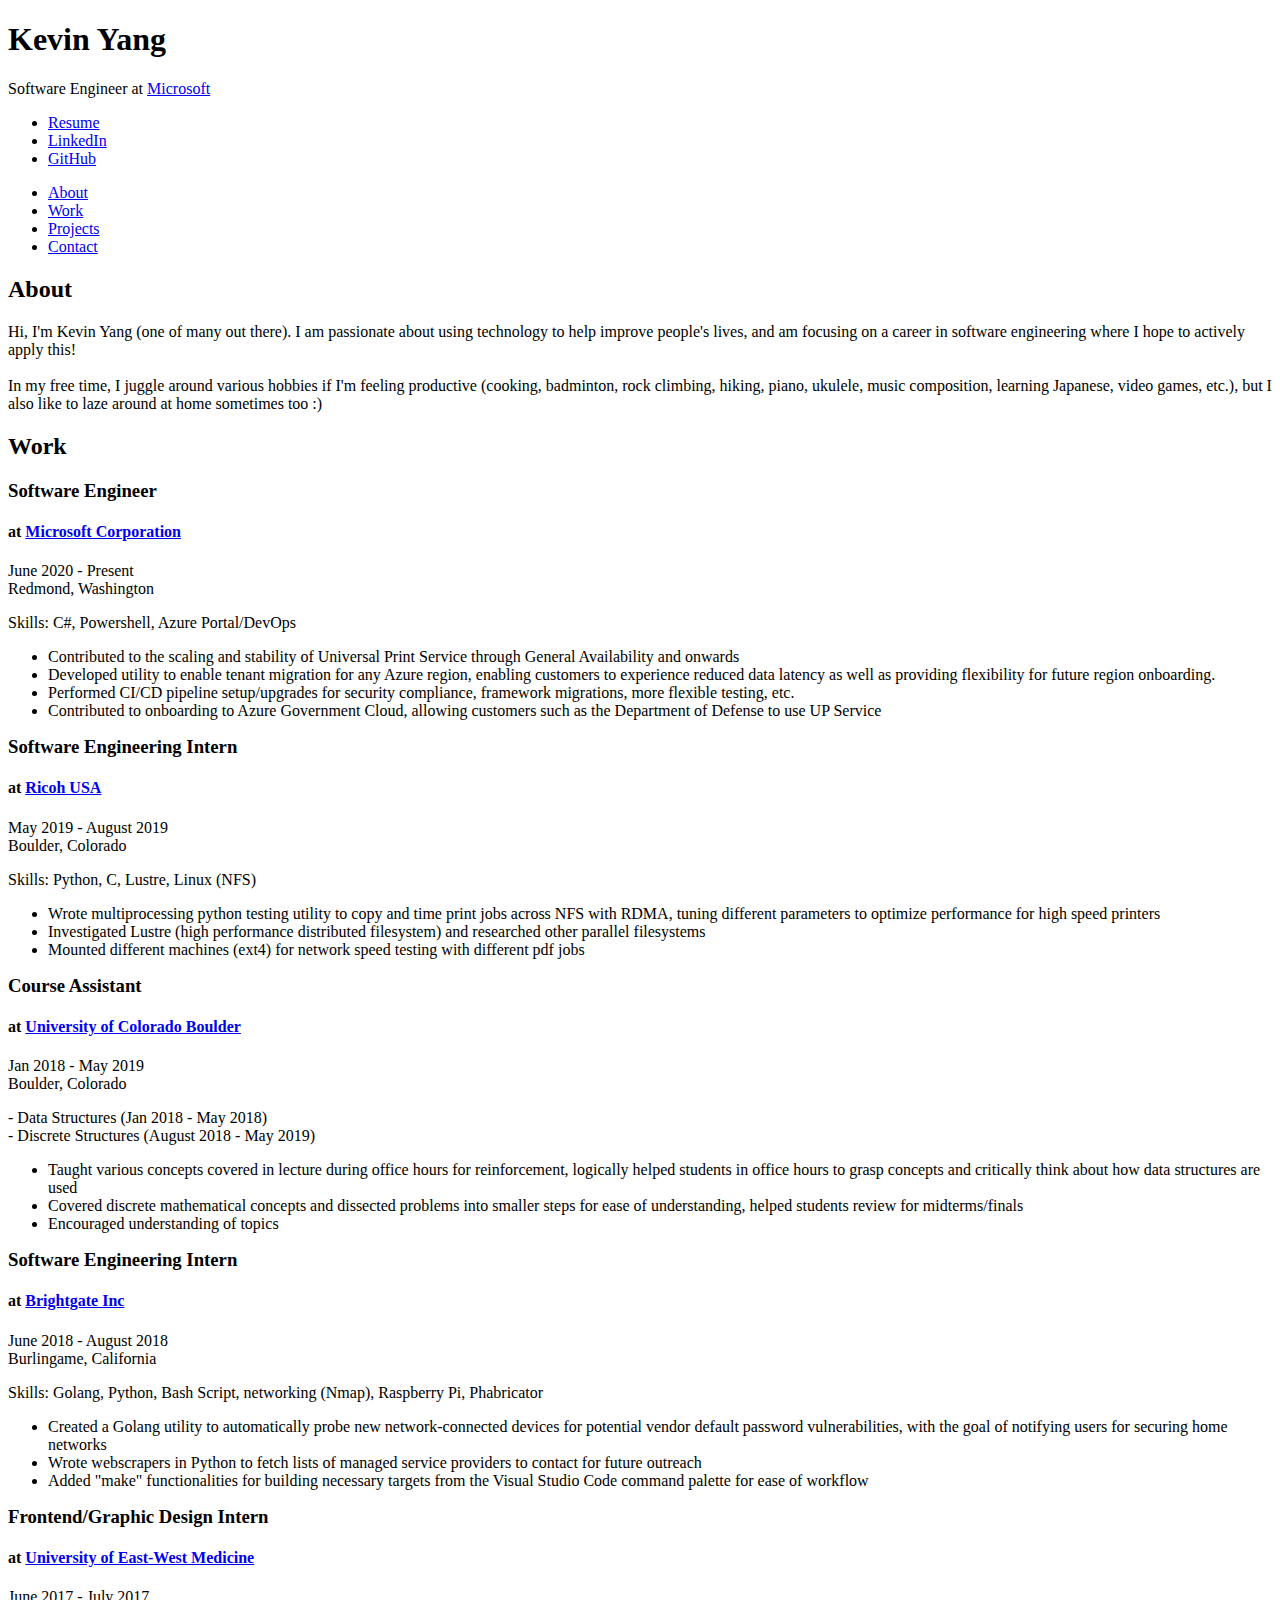
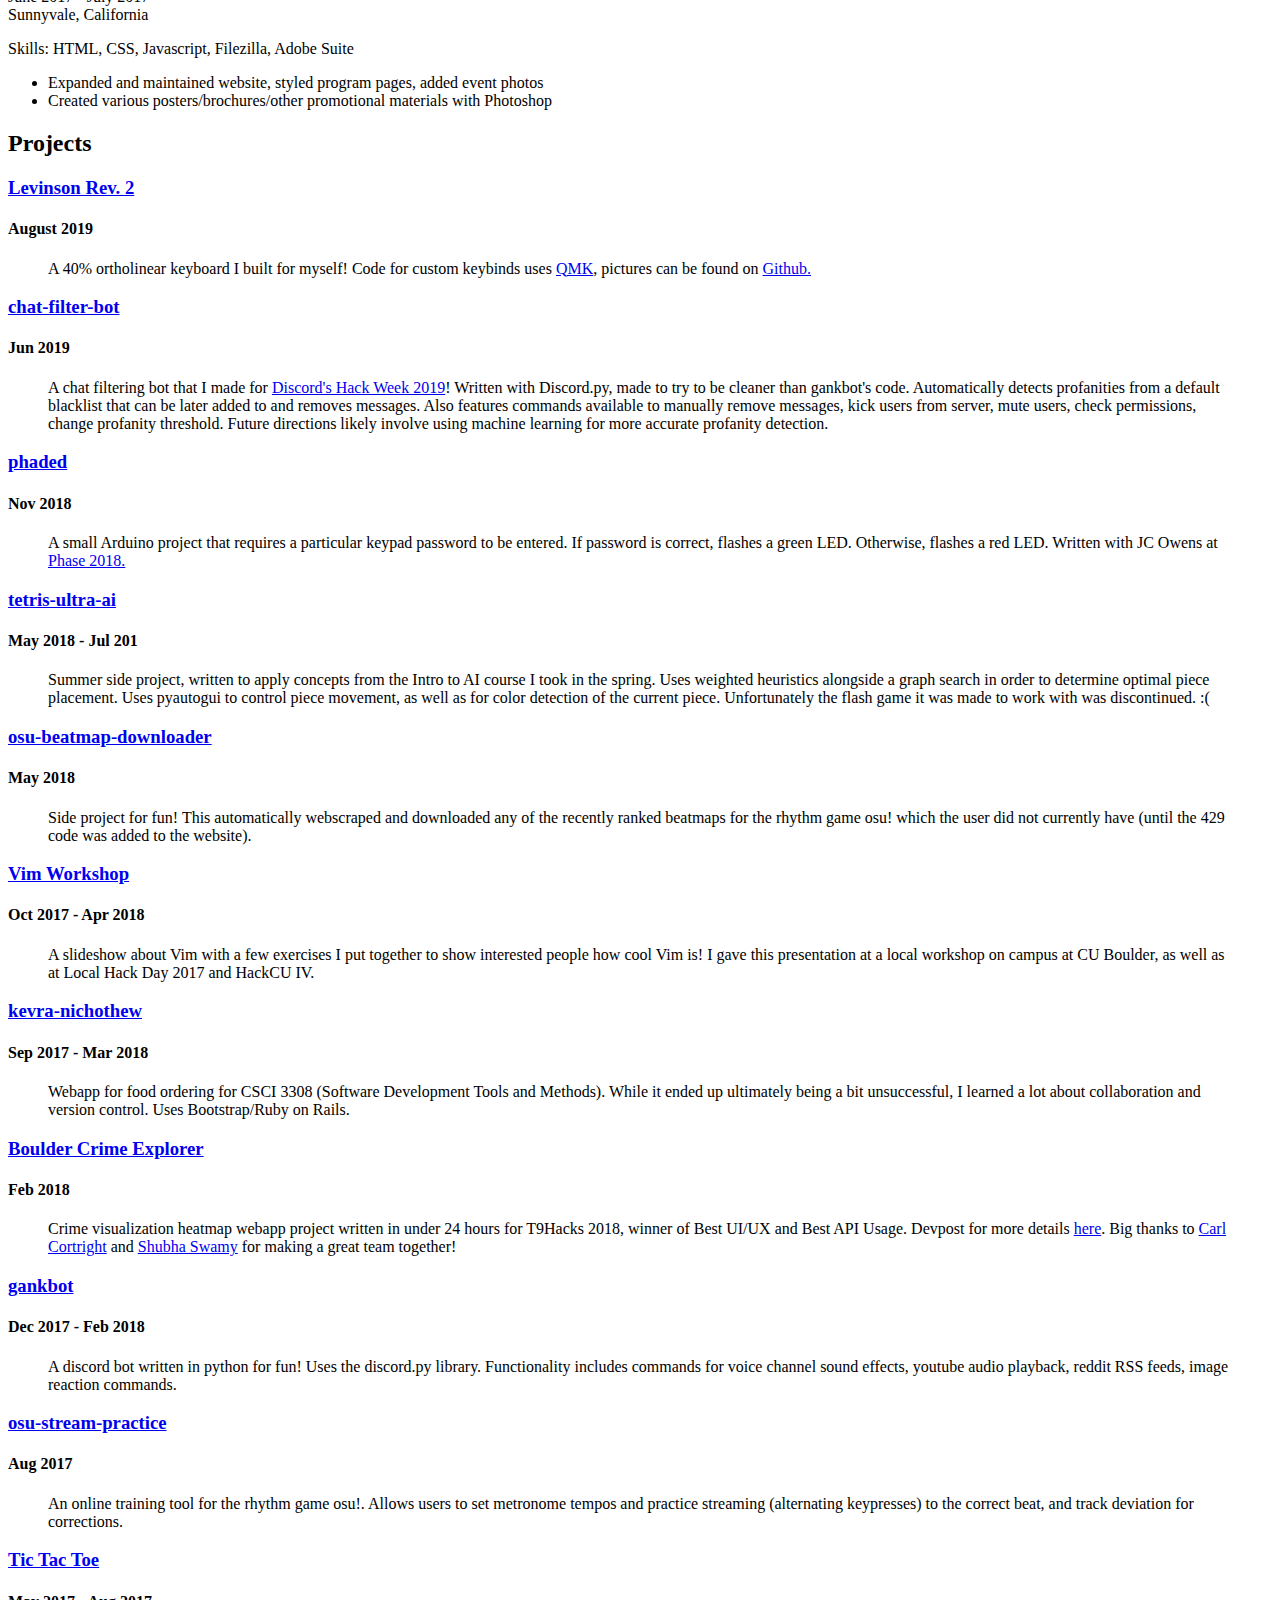
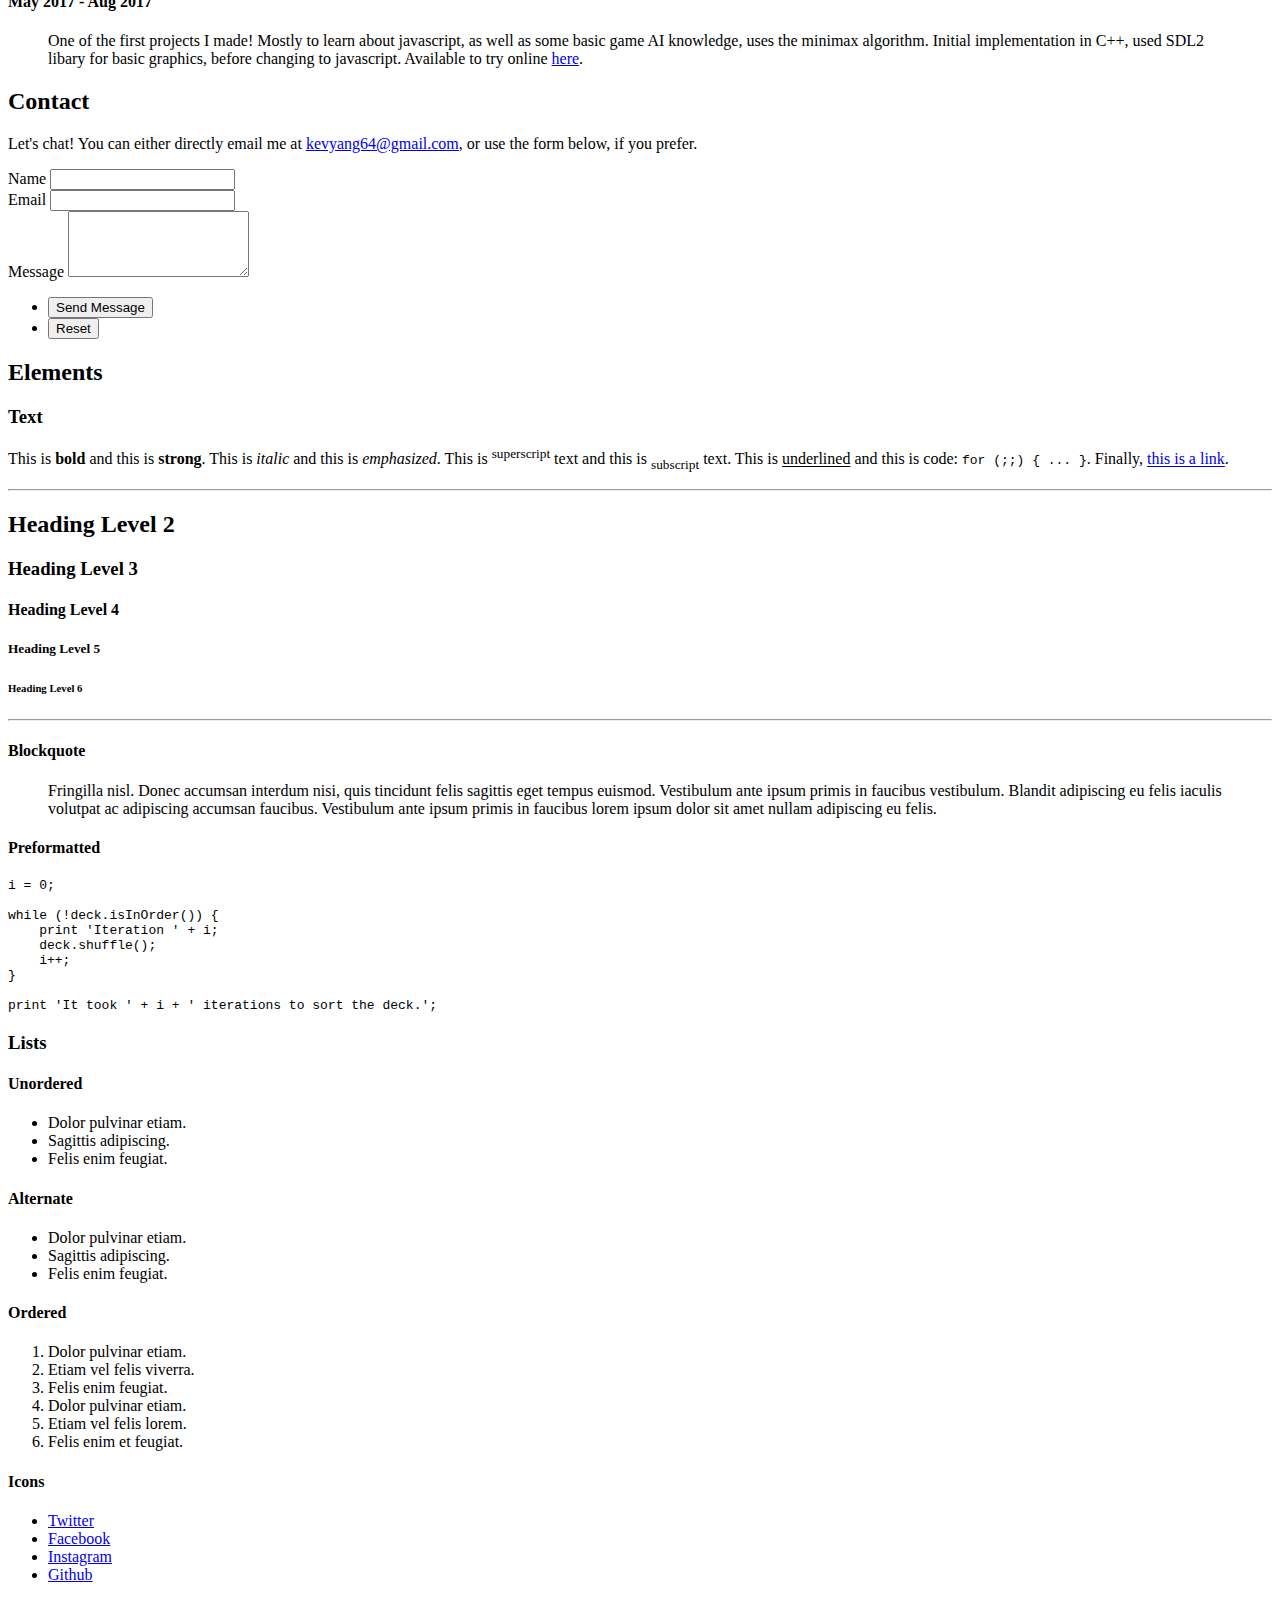
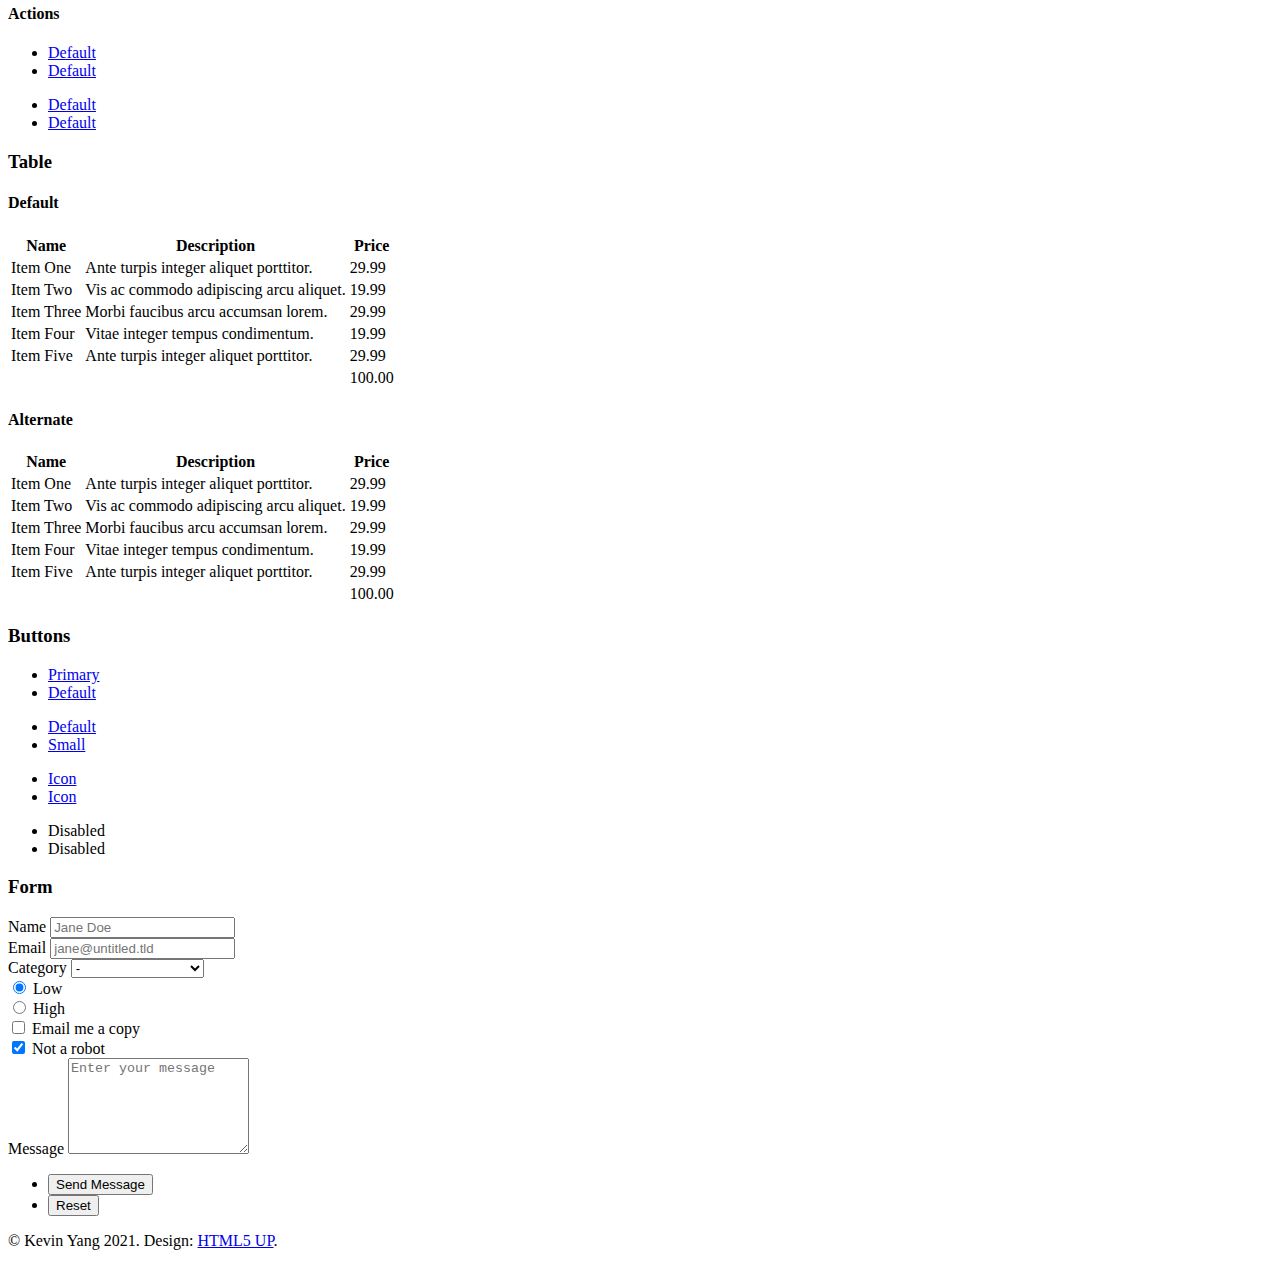
==== commit 5536f1db: "update for microsoft" ====
--- a/html5up-dimension/index.html
+++ b/html5up-dimension/index.html
@@ -25,13 +25,12 @@
 						<div class="content">
 							<div class="inner">
 								<h1>Kevin Yang</h1>
+								<p>Software Engineer at <a href="https://www.microsoft.com/en-us/" target=_blank>Microsoft</a></p>
 								<ul class="icons">
 									<li><a href="keyaa_resume.pdf" target="_blank" class="icon regular fa-file"><span class="label">Resume</span></a></li>
 									<li><a href="https://www.linkedin.com/in/keyaa/" target="_blank" class="icon brands fa-linkedin-in"><span class="label">LinkedIn</span></a></li>
 									<li><a href="https://github.com/keyaa" target="_blank" class="icon brands fa-github"><span class="label">GitHub</span></a></li>
 								</ul>
-								<p>Senior in computer science at the <a href="https://www.colorado.edu/" target=_blank>University of Colorado Boulder.</a><br />
-								Incoming full-time software engineer at <a href="https://www.microsoft.com/en-us/" target=_blank>microsoft</a>, August 2020!</p>
 							</div>
 						</div>
 						<nav>
@@ -51,18 +50,25 @@
 						<!-- About -->
 							<article id="about">
 								<h2 class="major">About</h2>
-								<p>Hi, I'm Kevin Yang, a student majoring in Computer Science with an Information Science minor at the University of Colorado Boulder. 
-								I am passionate about using technology to help make people's lives easier, and I'm pursuing a career in software engineering where I hope to actively apply this!<br><br>
-								I'm also involved in <a href="https://hackcu.org/" target="_blank">HackCU</a>, a 100% student-led club on campus that helps put on various events promoting technology as well as an annual hackathon on the order of ~600 participants. 
-								Each year we generally raise upwards of ~$60,000 from generous sponsors to invest back into the student community. I've been a part of HackCU for 4 years now. 
-								One of HackCU’s core values is the notion that tech can bring people of any background/knowledge together to create and share ideas in collaborative, passionate environment. 
-								This stood out to me as a freshman looking to get involved with and positively impact the community, and I am proud to have helped with this cause.<br><br>
-								In my free time, I enjoy cooking, playing the piano, badminton/tennis, and video games. I also really enjoy mechanical keyboards and have even built <a href="https://www.reddit.com/r/MechanicalKeyboards/comments/ct7k61/splitris_my_first_build/" target=_blank>my own!</a></p>
+								<p>Hi, I'm Kevin Yang (one of many out there). 
+								I am passionate about using technology to help improve people's lives, and am focusing on a career in software engineering where I hope to actively apply this!<br><br>
+								In my free time, I juggle around various hobbies if I'm feeling productive (cooking, badminton, rock climbing, hiking, piano, ukulele, music composition, learning Japanese, video games, etc.), but I also like to laze around at home sometimes too :)</p>
 							</article>
 
 						<!-- Work -->
 							<article id="work">
 								<h2 class="major">Work</h2>
+								<h3 style="display: inline;">Software Engineer</h3>
+								<h4>at <a href="https://www.microsoft.com/en-us/" target="_blank">Microsoft Corporation</a></h4>
+								<p>June 2020 - Present<br>Redmond, Washington</p>
+								<span>Skills: C#, Powershell, Azure Portal/DevOps</span>
+								<ul>
+									<li>Contributed to the scaling and stability of Universal Print Service through General Availability and onwards</li>
+									<li>Developed utility to enable tenant migration for any Azure region, enabling customers to experience reduced data latency as well as providing flexibility for future region onboarding.</li>
+									<li>Performed CI/CD pipeline setup/upgrades for security compliance, framework migrations, more flexible testing, etc.</li>
+									<li>Contributed to onboarding to Azure Government Cloud, allowing customers such as the Department of Defense to use UP Service</li>
+								</ul>
+
 								<h3 style="display: inline;">Software Engineering Intern</h3>
 								<h4>at <a href="https://www.ricoh-usa.com/en" target="_blank">Ricoh USA</a></h4>
 								<p>May 2019 - August 2019<br>Boulder, Colorado</p>
@@ -452,7 +458,7 @@
 
 				<!-- Footer -->
 					<footer id="footer">
-						<p class="copyright">&copy; Kevin Yang 2019. Design: <a href="https://html5up.net" target="_blank">HTML5 UP</a>.</p>
+						<p class="copyright">&copy; Kevin Yang 2021. Design: <a href="https://html5up.net" target="_blank">HTML5 UP</a>.</p>
 					</footer>
 
 			</div>
